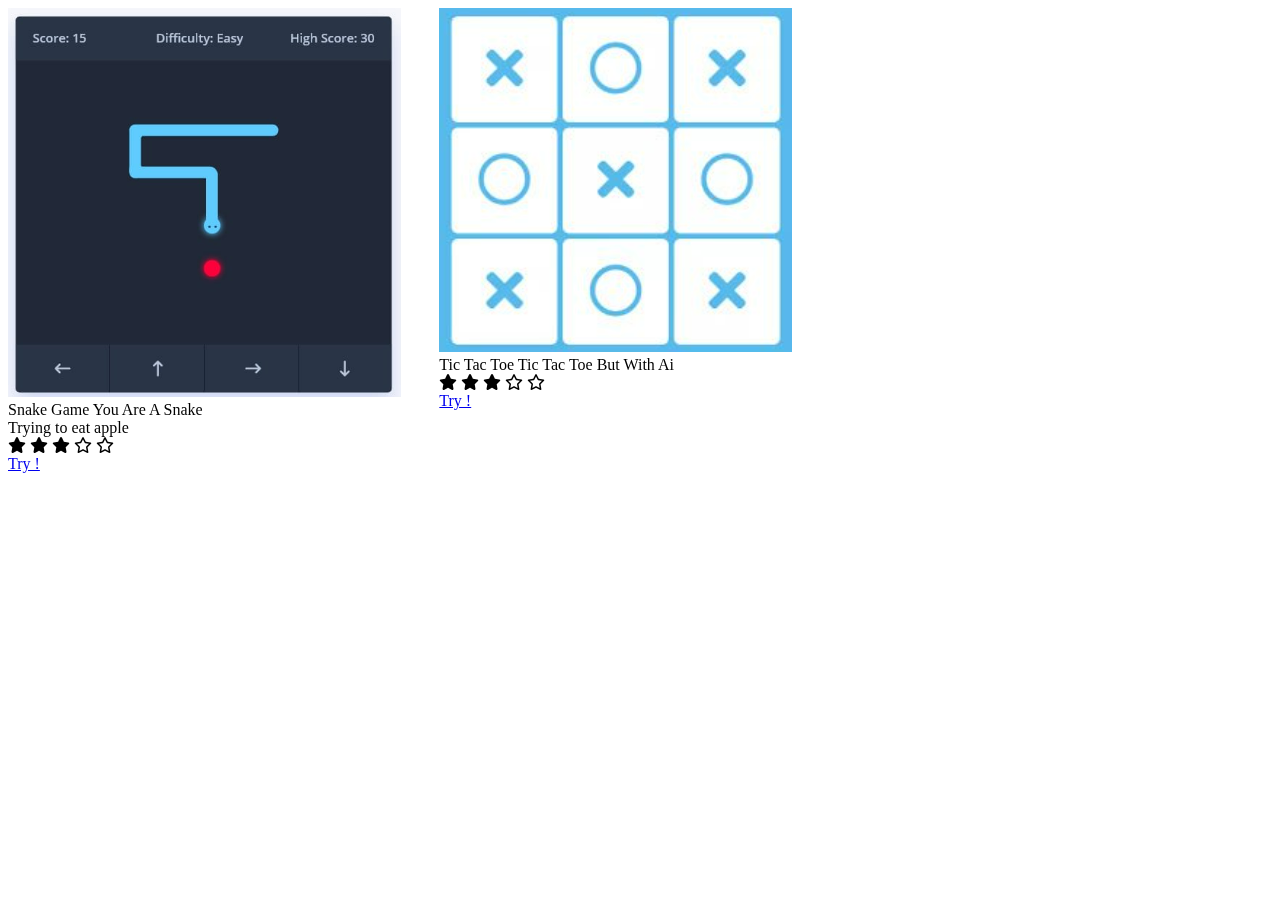
==== Index.html @ 7b062e42 "Update Index.html" ====
<!DOCTYPE html>
<html lang="en">
<head>
    <meta charset="UTF-8">
    <meta http-equiv="X-UA-Compatible" content="IE=edge">

    <!-- ===== Link Swiper's CSS ===== -->
    <link rel="stylesheet" href="https://unpkg.com/swiper/swiper-bundle.min.css"/>

    <!-- ===== Fontawesome CDN Link ===== -->
    <link rel="stylesheet" href="https://cdnjs.cloudflare.com/ajax/libs/font-awesome/6.0.0-beta3/css/all.min.css"/>
        
    <!-- ===== CSS ===== -->
    <link rel="stylesheet" href="Style.css">

     <link rel="icon" href="Work/Game.jpg">
     <title>My Games</title> 
</head>
<body>

  <section>
    
    <div class="swiper mySwiper container">
      <div class="swiper-wrapper content">

        <div class="swiper-slide card">
          <div class="card-content">
            <div class="image">
             <img src="SnakeGame/Images/SnakeLogo.png" alt="Snake Game"> 
            </div>

            <div class="name-profession">
              <span class="name">Snake Game</span>
              <span class="profession">You Are A Snake<br>Trying to eat apple</span>
            </div>

            <div class="rating">
              <i class="fas fa-star"></i>
              <i class="fas fa-star"></i>
              <i class="fas fa-star"></i>
              <i class="far fa-star"></i>
              <i class="far fa-star"></i>
            </div>

            <div class="button">
              <a class="aboutMe" href="SnakeGame/Snake.html">Try !</a>
            </div>
          </div>
        </div>
        <div class="swiper-slide card">
          <div class="card-content">
            <div class="image">
              <img src="Tic Tac Toe/Images/Logo.png" alt=""> 
            </div>

            <div class="name-profession">
              <span class="name">Tic Tac Toe</span>
              <span class="profession">Tic Tac Toe But With Ai</span>
            </div>

            <div class="rating">
              <i class="fas fa-star"></i>
              <i class="fas fa-star"></i>
              <i class="fas fa-star"></i>
              <i class="far fa-star"></i>
              <i class="far fa-star"></i>
            </div>

            <div class="button">
              <a class="aboutMe" href="Tic Tac Toe/Tic.html">Try !</a>
            </div>
          </div>
        </div>
        
  <!-- Swiper JS -->
  <script src="https://unpkg.com/swiper/swiper-bundle.min.js"></script>

  <!-- Initialize Swiper -->
  <script>
    var swiper = new Swiper(".mySwiper", {
      slidesPerView: 3,
      spaceBetween: 30,
      slidesPerGroup: 3,
      loop: true,
      loopFillGroupWithBlank: true,
      pagination: {
        el: ".swiper-pagination",
        clickable: true,
      },
      navigation: {
        nextEl: ".swiper-button-next",
        prevEl: ".swiper-button-prev",
      },
    });
  </script>

</body>
</html>
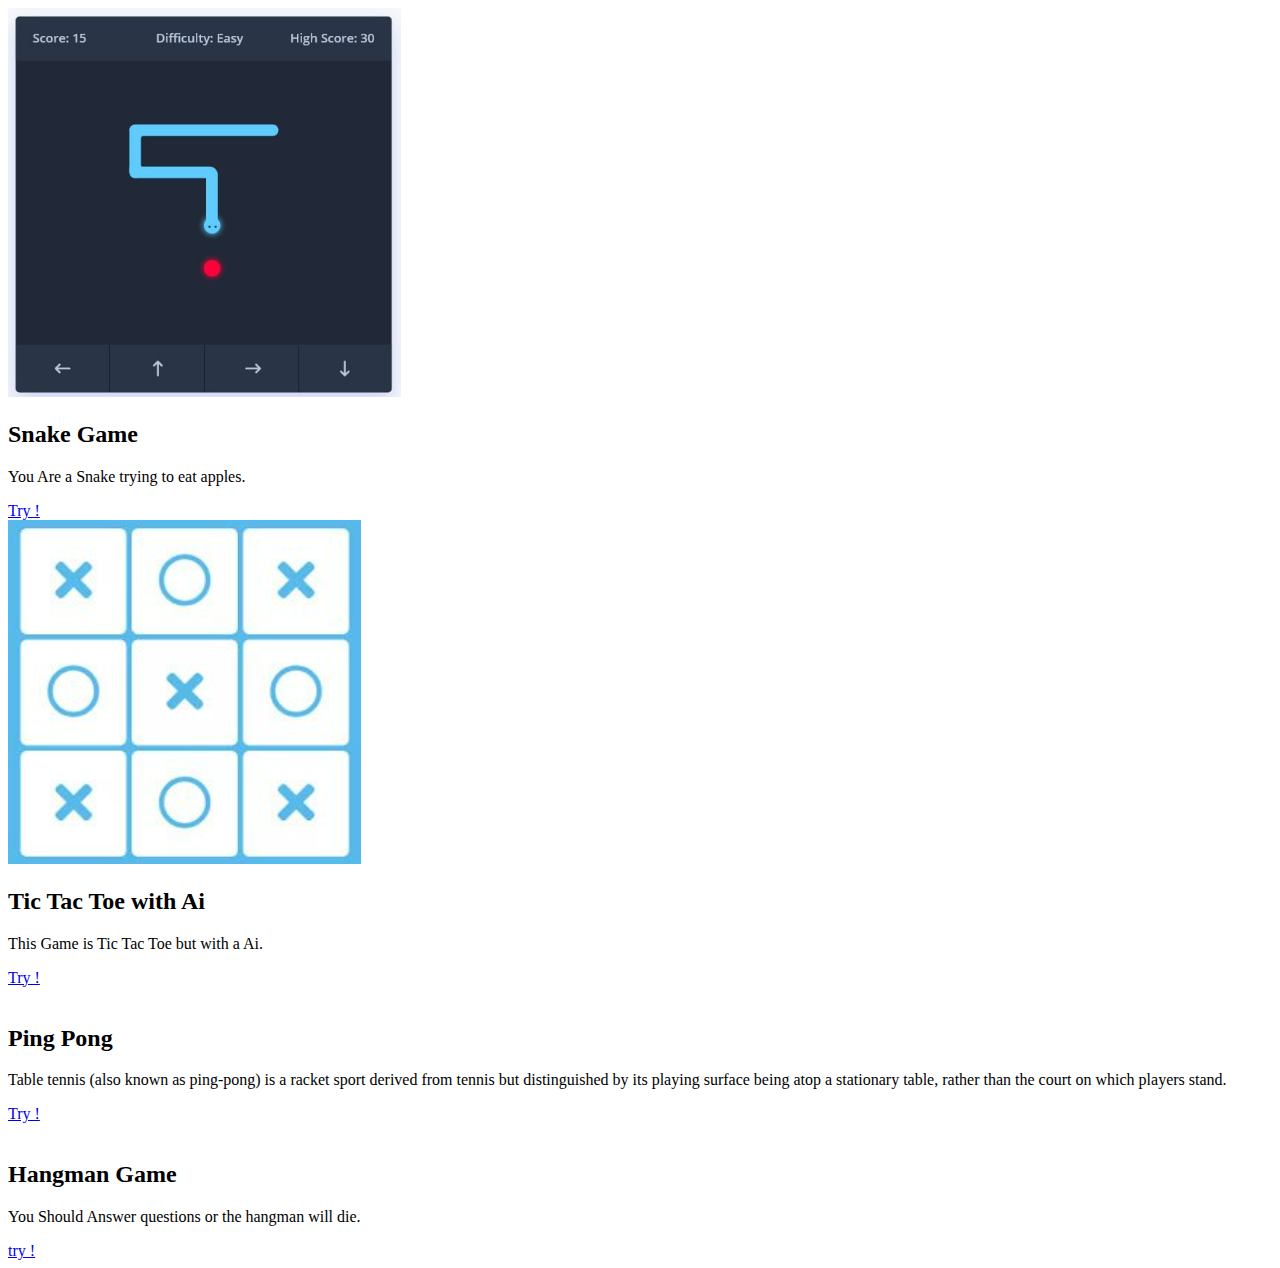
==== commit e16198de: "Update Index.html" ====
--- a/Index.html
+++ b/Index.html
@@ -1,98 +1,99 @@
 <!DOCTYPE html>
-<html lang="en">
-<head>
-    <meta charset="UTF-8">
-    <meta http-equiv="X-UA-Compatible" content="IE=edge">
+    <html lang="en">
+    <head>
+        <meta charset="UTF-8">
+        <meta http-equiv="X-UA-Compatible" content="IE=edge">
+        <meta name="viewport" content="width=device-width, initial-scale=1.0">
+        <title>My Games</title>
 
-    <!-- ===== Link Swiper's CSS ===== -->
-    <link rel="stylesheet" href="https://unpkg.com/swiper/swiper-bundle.min.css"/>
+        <!-- Swiper CSS -->
+        <link rel="stylesheet" href="css/swiper-bundle.min.css">
 
-    <!-- ===== Fontawesome CDN Link ===== -->
-    <link rel="stylesheet" href="https://cdnjs.cloudflare.com/ajax/libs/font-awesome/6.0.0-beta3/css/all.min.css"/>
-        
-    <!-- ===== CSS ===== -->
-    <link rel="stylesheet" href="Style.css">
+        <!-- CSS -->
+        <link rel="stylesheet" href="Style.css">
+           
+        <!-- Icon -->
+        <link rel="icon" href="Work/Game.jpg">
+    </head>
+    <body>
+        <div class="slide-container swiper">
+            <div class="slide-content">
+                <div class="card-wrapper swiper-wrapper">
+                    <div class="card swiper-slide">
+                        <div class="image-content">
+                            <span class="overlay"></span>
 
-     <link rel="icon" href="Work/Game.jpg">
-     <title>My Games</title> 
-</head>
-<body>
+                            <div class="card-image">
+                                <img src="SnakeGame/Images/SnakeLogo.png" alt="Snake Game" class="card-img">
+                            </div>
+                        </div>
 
-  <section>
-    
-    <div class="swiper mySwiper container">
-      <div class="swiper-wrapper content">
+                        <div class="card-content">
+                            <h2 class="name">Snake Game</h2>
+                            <p class="description">You Are a Snake trying to eat apples.</p>
 
-        <div class="swiper-slide card">
-          <div class="card-content">
-            <div class="image">
-             <img src="SnakeGame/Images/SnakeLogo.png" alt="Snake Game"> 
-            </div>
+                            <a class="button" href="SnakeGame/Snake.html">Try !</a>
+                        </div>
+                    </div>
+                    <div class="card swiper-slide">
+                        <div class="image-content">
+                            <span class="overlay"></span>
 
-            <div class="name-profession">
-              <span class="name">Snake Game</span>
-              <span class="profession">You Are A Snake<br>Trying to eat apple</span>
-            </div>
+                            <div class="card-image">
+                                <img src="Tic Tac Toe/Images/Logo.png" alt="Tic Tac Toe" class="card-img">
+                            </div>
+                        </div>
 
-            <div class="rating">
-              <i class="fas fa-star"></i>
-              <i class="fas fa-star"></i>
-              <i class="fas fa-star"></i>
-              <i class="far fa-star"></i>
-              <i class="far fa-star"></i>
-            </div>
+                        <div class="card-content">
+                            <h2 class="name">Tic Tac Toe with Ai</h2>
+                            <p class="description">This Game is Tic Tac Toe but with a Ai.</p>
 
-            <div class="button">
-              <a class="aboutMe" href="SnakeGame/Snake.html">Try !</a>
-            </div>
-          </div>
-        </div>
-        <div class="swiper-slide card">
-          <div class="card-content">
-            <div class="image">
-              <img src="Tic Tac Toe/Images/Logo.png" alt=""> 
-            </div>
+                            <a class="button" href="Tic Tac Toe/Images/Logo.png">Try !</a>
+                        </div>
+                    </div>
+                    <div class="card swiper-slide">
+                        <div class="image-content">
+                            <span class="overlay"></span>
 
-            <div class="name-profession">
-              <span class="name">Tic Tac Toe</span>
-              <span class="profession">Tic Tac Toe But With Ai</span>
-            </div>
+                            <div class="card-image">
+                                <img src="Ping Pong/Images/PingLogo.png" alt="" class="card-img">
+                            </div>
+                        </div>
 
-            <div class="rating">
-              <i class="fas fa-star"></i>
-              <i class="fas fa-star"></i>
-              <i class="fas fa-star"></i>
-              <i class="far fa-star"></i>
-              <i class="far fa-star"></i>
-            </div>
+                        <div class="card-content">
+                            <h2 class="name">Ping Pong</h2>
+                            <p class="description">Table tennis (also known as ping-pong) is a racket sport derived from tennis but distinguished by its playing surface being atop a stationary table, rather than the court on which players stand.</p>
 
-            <div class="button">
-              <a class="aboutMe" href="Tic Tac Toe/Tic.html">Try !</a>
-            </div>
-          </div>
+                            <a class="button" href="Ping Pong/index.html">Try !</a>
+                        </div>
+                    </div>
+                    <div class="card swiper-slide">
+                        <div class="image-content">
+                            <span class="overlay"></span>
+
+                            <div class="card-image">
+                                <img src="Hangman Game/images/Hangman Game.png" alt="" class="card-img">
+                            </div>
+                        </div>
+
+                        <div class="card-content">
+                            <h2 class="name">Hangman Game</h2>
+                            <p class="description">You Should Answer questions or the hangman will die.</p>
+
+                            <a class="button" href="Hangman Game/Index.html">try !</a>
+                        </div>
+                    </div>
+                     
+            <div class="swiper-button-next swiper-navBtn"></div>
+            <div class="swiper-button-prev swiper-navBtn"></div>
+            <div class="swiper-pagination"></div>
         </div>
         
-  <!-- Swiper JS -->
-  <script src="https://unpkg.com/swiper/swiper-bundle.min.js"></script>
+    </body>
 
-  <!-- Initialize Swiper -->
-  <script>
-    var swiper = new Swiper(".mySwiper", {
-      slidesPerView: 3,
-      spaceBetween: 30,
-      slidesPerGroup: 3,
-      loop: true,
-      loopFillGroupWithBlank: true,
-      pagination: {
-        el: ".swiper-pagination",
-        clickable: true,
-      },
-      navigation: {
-        nextEl: ".swiper-button-next",
-        prevEl: ".swiper-button-prev",
-      },
-    });
-  </script>
+    <!-- Swiper JS -->
+      <script src="js/swiper-bundle.min.js"></script>
 
-</body>
+    <!-- JavaScript -->
+    <script src="App.js"></script>
 </html>
